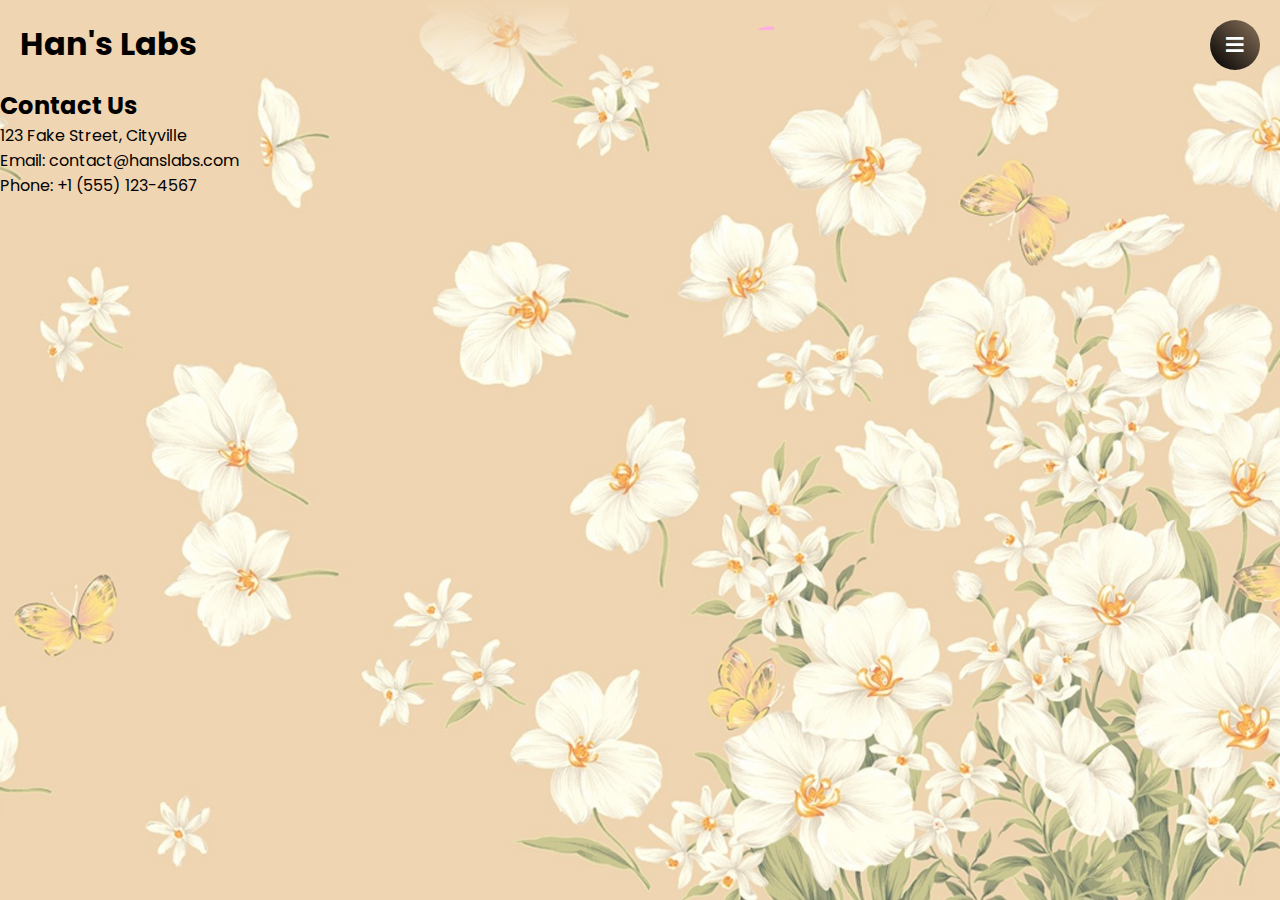
==== p/contacts.html @ b92bb597 "Changed z-index to 2 of flowers and renamed 'flower fall.js'" ====
<!DOCTYPE html>
<html lang="en">

<head>
  <meta charset="UTF-8" />
  <meta http-equiv="X-UA-Compatible" content="IE=edge" />
  <meta name="viewport" content="width=device-width, initial-scale=1.0" />
  <title>Han's Labs | Contacts</title>
  <link rel="stylesheet" href="../style.css">
  <link rel="stylesheet" href="https://cdnjs.cloudflare.com/ajax/libs/font-awesome/5.15.3/css/all.min.css"/>
</head>
<body>
  <header>
  </header>

  <div class="content contact-content">
    <div class="contact-info">
      <h2>Contact Us</h2>
      <p>123 Fake Street, Cityville</p>
      <p>Email: contact@hanslabs.com</p>
      <p>Phone: +1 (555) 123-4567</p>
    </div>
  </div>

  <script src="../js/header.js"></script>
  <script src="../js/flower fall.js"></script>
  <script>
    headerContent("Contacts")
  </script>
</body>
</html>
---- style.css ----
/* Google Fonts*/
@import url("https://fonts.googleapis.com/css2?family=Poppins:wght@300;400;500;600;700&display=swap");
@import url("https://fonts.googleapis.com/css2?family=Cardo:ital,wght@0,400;0,700;1,400&display=swap");

*{
  margin: 0;
  padding: 0;
  box-sizing: border-box;
}

body,
html {
  margin: 0;
  padding: 0;
  overscroll-behavior: none;
  touch-action: none;
}

body {
  background-size: cover;
  background-image: url("image.jpg");
  background-position: center;
  background-repeat: no-repeat;
  font-family: "Poppins", sans-serif;
  user-select: none;
  height: 100vh; 
  overflow: hidden;
}

/* flower fall */
.flower {
  top: 0;
  position: absolute;
  width: 30px;
  height: 30px;
  pointer-events: none;
  animation: flowerFall 6s linear forwards;
  z-index: 2;
}

@keyframes flowerFall {
  to {
    transform: translate(calc(var(--translateX, 0) * 1px), 100vh) rotate(720deg);
    opacity: 0.2;
  }
}


/* header */
header {
  background: linear-gradient(to bottom, #EFD5B2, transparent);
  padding: 20px;
  color: black;
  text-align: center;
  position: relative;
  display: flex;
}

header h1 {
  left: 20px; 
  top: 20px;
  z-index: 3;
}

.wrapper{
  position: fixed;
  top: 0;
  left: 0;
  height: 100%;
  width: 100%;
  background: linear-gradient(-135deg, #FFEEE5, #EFD5B2);
  clip-path: circle(25px at calc(100% - 45px) 45px);
  transition: all 0.3s ease-in-out;
}

#active:checked ~ .wrapper{
  clip-path: circle(75%);
}

.menu-btn{
  position: absolute;
  z-index: 2;
  right: 20px;
  /* left: 20px; */
  top: 20px;
  height: 50px;
  width: 50px;
  text-align: center;
  line-height: 50px;
  border-radius: 50%;
  font-size: 20px;
  color: #fff;
  cursor: pointer;
  background: linear-gradient(-135deg, #8B735B, #000);
  transition: all 0.3s ease-in-out;
}

#active:checked ~ .menu-btn{
  background: linear-gradient(-135deg, #8B735B, #000);
  color: #fff;
}

#active:checked ~ .menu-btn i:before{
  content: "\f00d";
}

.wrapper ul{
  position: absolute;
  top: 50%;
  left: 50%;
  transform: translate(-50%, -50%);
  list-style: none;
  text-align: left;
}

.wrapper ul li{
  margin: 15px 0;
}

.wrapper ul li a{
  color: none;
  text-decoration: none;
  font-size: 30px;
  font-weight: 500;
  padding: 5px 30px;
  color: #000;
  position: relative;
  line-height: 50px;
  transition: all 0.3s ease;
}

.wrapper ul li a:after{
  position: absolute;
  content: "";
  background: #fff;
  width: 100%;
  height: 50px;
  left: 0;
  border-radius: 50px;
  transform: scaleY(0);
  z-index: -1;
  transition: transform 0.3s ease;
}

.wrapper ul li a:hover:after{
  transform: scaleY(1);
}

.wrapper ul li a:hover{
  color: #FFDBBF;
}

input[type="checkbox"]{
  display: none;
}

.current {
  font-style: italic;
  color: darkgrey;
    }

.social-links {
  position: absolute;
  bottom: 10px;
  right: 20px; 
  font-size: 20px;
  width: auto; 
  padding: 10px;
  background-color: transperant;
  color: white;
  text-transform: uppercase;
}

.social-icon {
  margin: 0 10px;
  color: darkgrey;
  text-decoration: none;
}
/* responsiveness */
@media screen and (max-width: 300px) {
  #container header {
    font-size: 50px;
  }
}
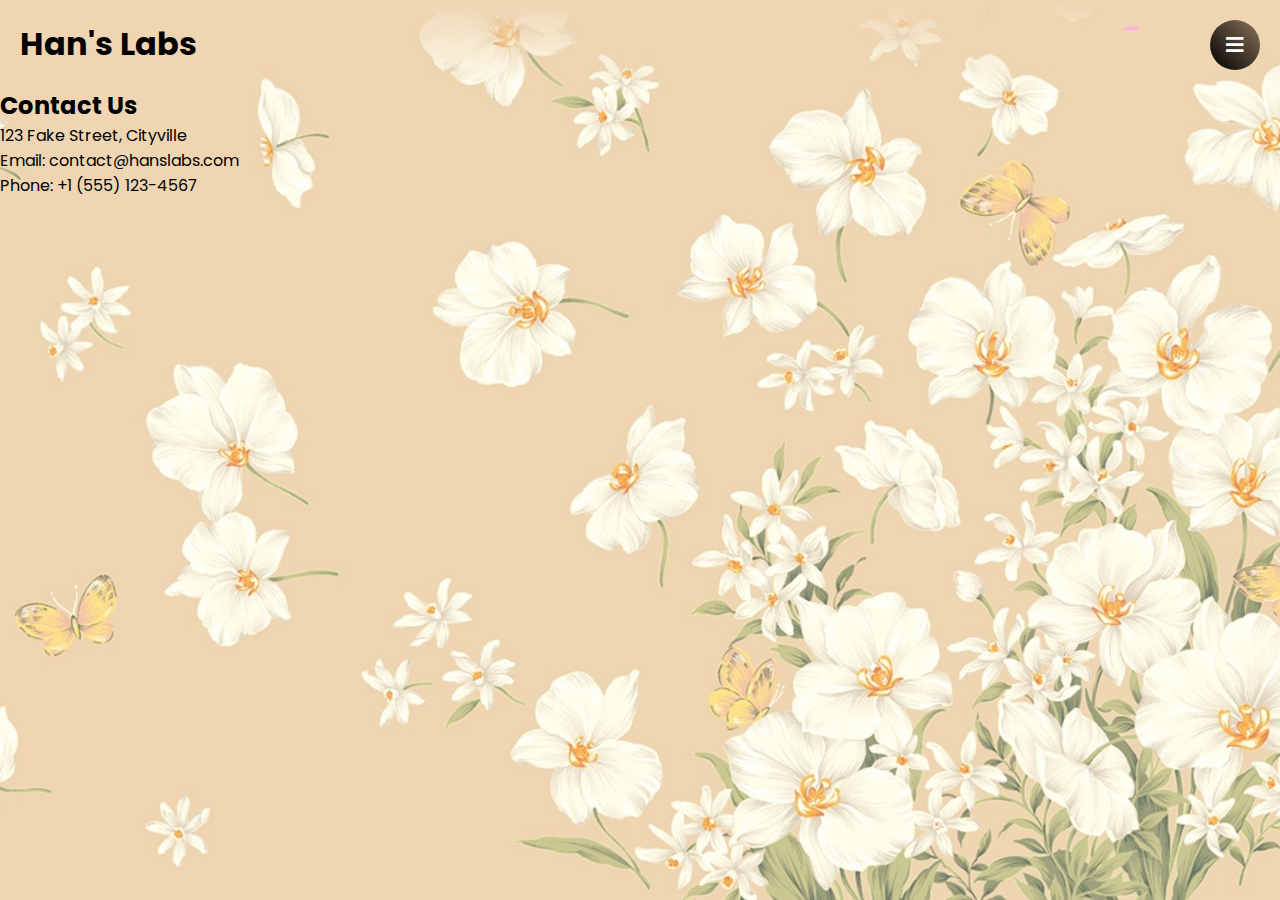
==== commit 7ae49f96: "Wrapper was breaking renamed to 'flowerfall.js'" ====
--- a/p/contacts.html
+++ b/p/contacts.html
@@ -23,7 +23,7 @@
   </div>
 
   <script src="../js/header.js"></script>
-  <script src="../js/flower fall.js"></script>
+  <script src="../js/flowerfall.js"></script>
   <script>
     headerContent("Contacts")
   </script>
--- a/style.css
+++ b/style.css
@@ -66,8 +66,8 @@
   position: fixed;
   top: 0;
   left: 0;
-  height: 100%;
-  width: 100%;
+  height: 100vh;
+  width: 100vw;
   background: linear-gradient(-135deg, #FFEEE5, #EFD5B2);
   clip-path: circle(25px at calc(100% - 45px) 45px);
   transition: all 0.3s ease-in-out;
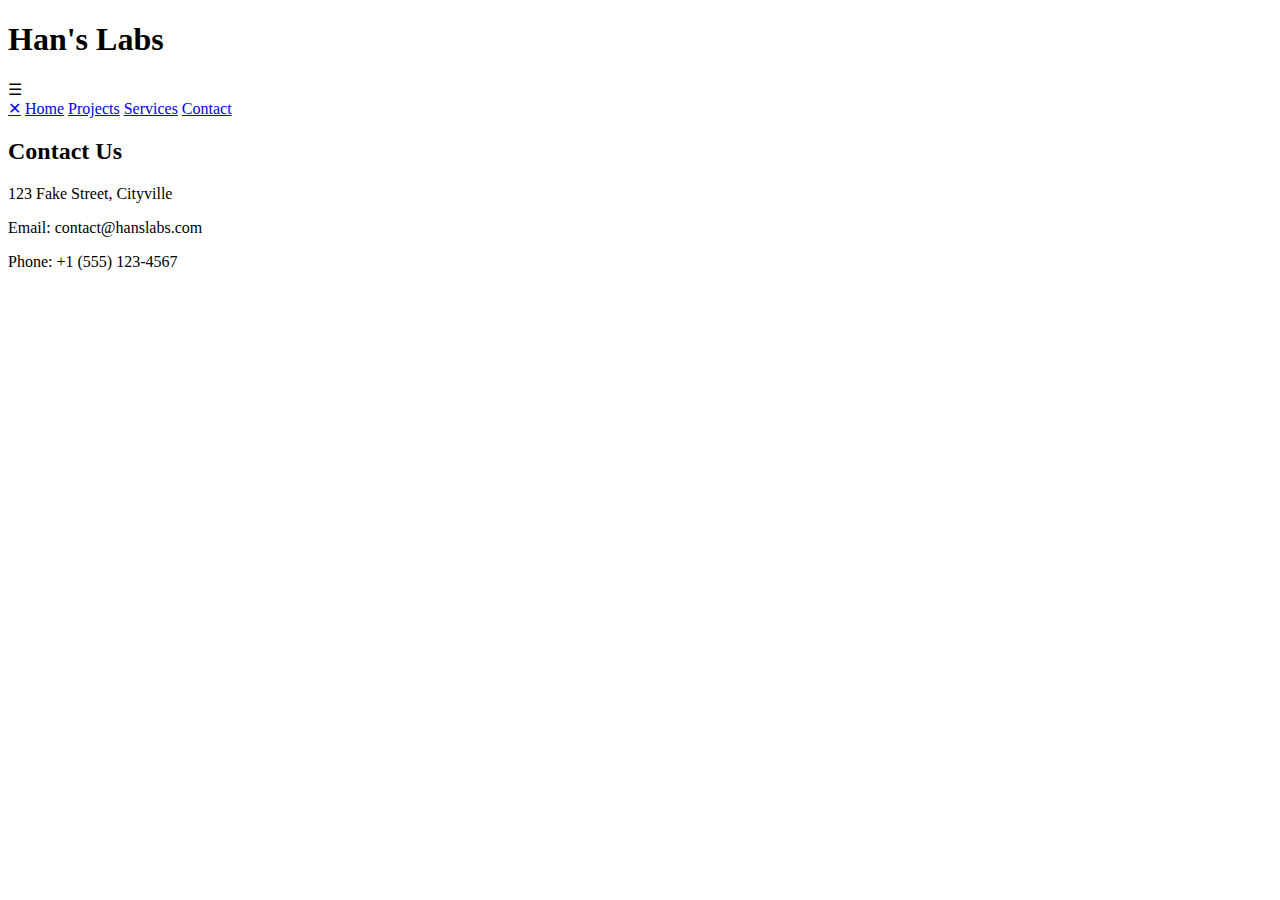
==== commit a3e41354: "Create contacts.html" ====
--- a/p/contacts.html
+++ b/p/contacts.html
@@ -1,17 +1,22 @@
 <!DOCTYPE html>
 <html lang="en">
-
 <head>
-  <meta charset="UTF-8" />
-  <meta http-equiv="X-UA-Compatible" content="IE=edge" />
-  <meta name="viewport" content="width=device-width, initial-scale=1.0" />
-  <title>Han's Labs | Contacts</title>
-  <link rel="stylesheet" href="../style.css">
-  <link rel="stylesheet" href="https://cdnjs.cloudflare.com/ajax/libs/font-awesome/5.15.3/css/all.min.css"/>
+  <link rel="stylesheet" href="styles.css">
 </head>
 <body>
+
   <header>
+    <h1>Han's Labs</h1>
+    <div id="toggleButton" onclick="toggleNavMenu()">☰</div>
   </header>
+
+  <div id="sideNav" class="sidenav">
+    <a href="#" onclick="closeNav()">&#10005;</a>
+    <a href="index.html">Home</a>
+    <a href="projects.html">Projects</a>
+    <a href="services.html">Services</a>
+    <a href="contacts.html">Contact</a>
+  </div>
 
   <div class="content contact-content">
     <div class="contact-info">
@@ -22,10 +27,6 @@
     </div>
   </div>
 
-  <script src="../js/header.js"></script>
-  <script src="../js/flowerfall.js"></script>
-  <script>
-    headerContent("Contacts")
-  </script>
+  <script src="script.js"></script>
 </body>
 </html>
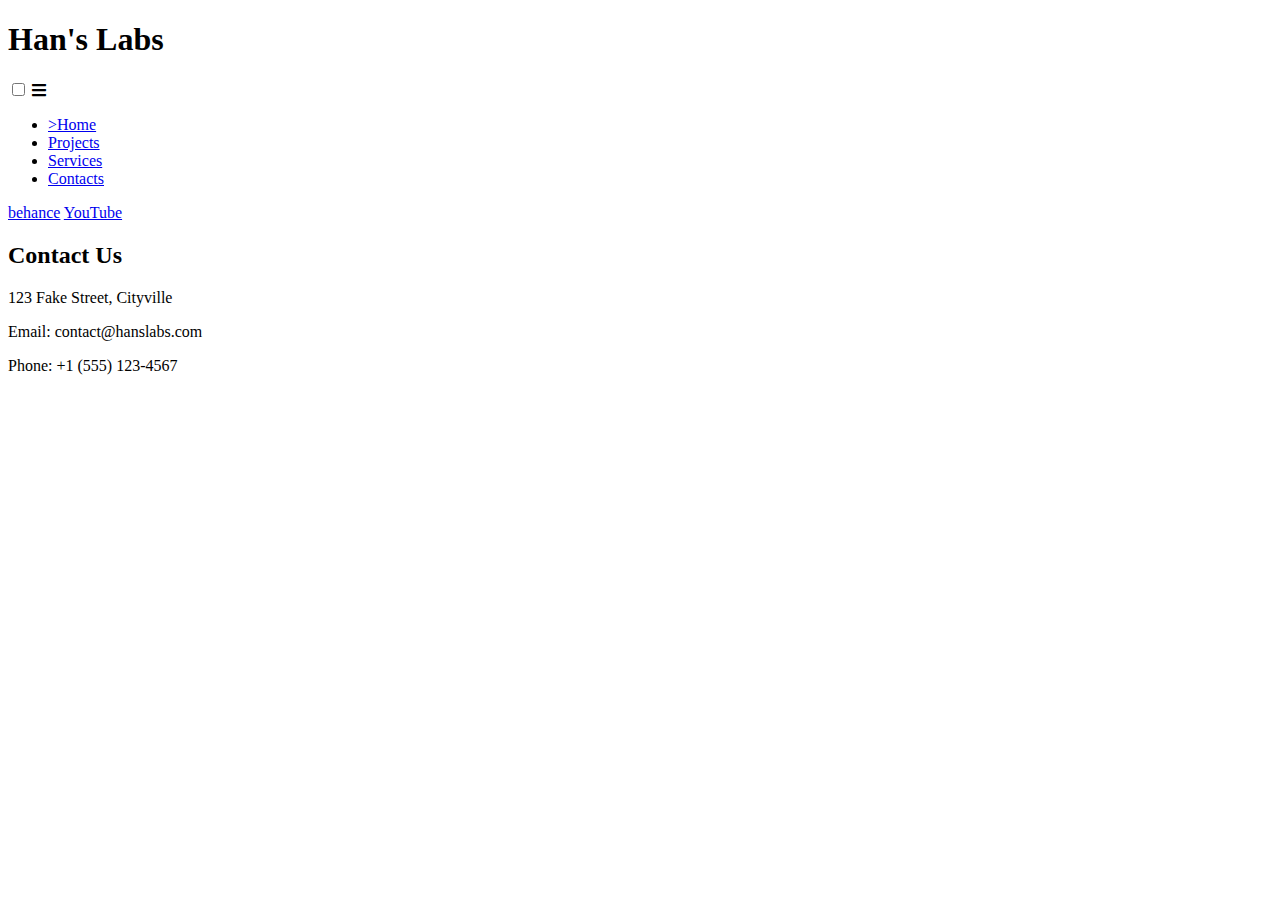
==== commit 71621475: "Update contacts.html" ====
--- a/p/contacts.html
+++ b/p/contacts.html
@@ -1,22 +1,33 @@
 <!DOCTYPE html>
 <html lang="en">
+
 <head>
-  <link rel="stylesheet" href="styles.css">
+  <meta charset="UTF-8" />
+  <meta http-equiv="X-UA-Compatible" content="IE=edge" />
+  <meta name="viewport" content="width=device-width, initial-scale=1.0" />
+  <title>Han's Labs | Contacts</title>
+  <link rel="stylesheet" href="style.css">
+  <link rel="stylesheet" href="https://cdnjs.cloudflare.com/ajax/libs/font-awesome/5.15.3/css/all.min.css"/>
 </head>
 <body>
 
   <header>
     <h1>Han's Labs</h1>
-    <div id="toggleButton" onclick="toggleNavMenu()">☰</div>
-  </header>
-
-  <div id="sideNav" class="sidenav">
-    <a href="#" onclick="closeNav()">&#10005;</a>
-    <a href="index.html">Home</a>
-    <a href="projects.html">Projects</a>
-    <a href="services.html">Services</a>
-    <a href="contacts.html">Contact</a>
-  </div>
+<input type="checkbox" id="active">
+      <label for="active" class="menu-btn"><i class="fas fa-bars"></i></label>
+      <div class="wrapper">
+        <ul>
+        <li><a href="index.html" class="current">>Home</a></li>
+        <li><a href="p/projects.html">Projects</a></li>
+        <li><a href="p/services.html">Services</a></li>
+        <li><a href="p/contacts.html">Contacts</a></li>
+      </ul>  
+    <div class="social-links">
+      <a href="#" class="social-icon">behance</a>
+      <a href="#" class="social-icon">YouTube</a>
+    </div>
+    </div>
+    </header>
 
   <div class="content contact-content">
     <div class="contact-info">
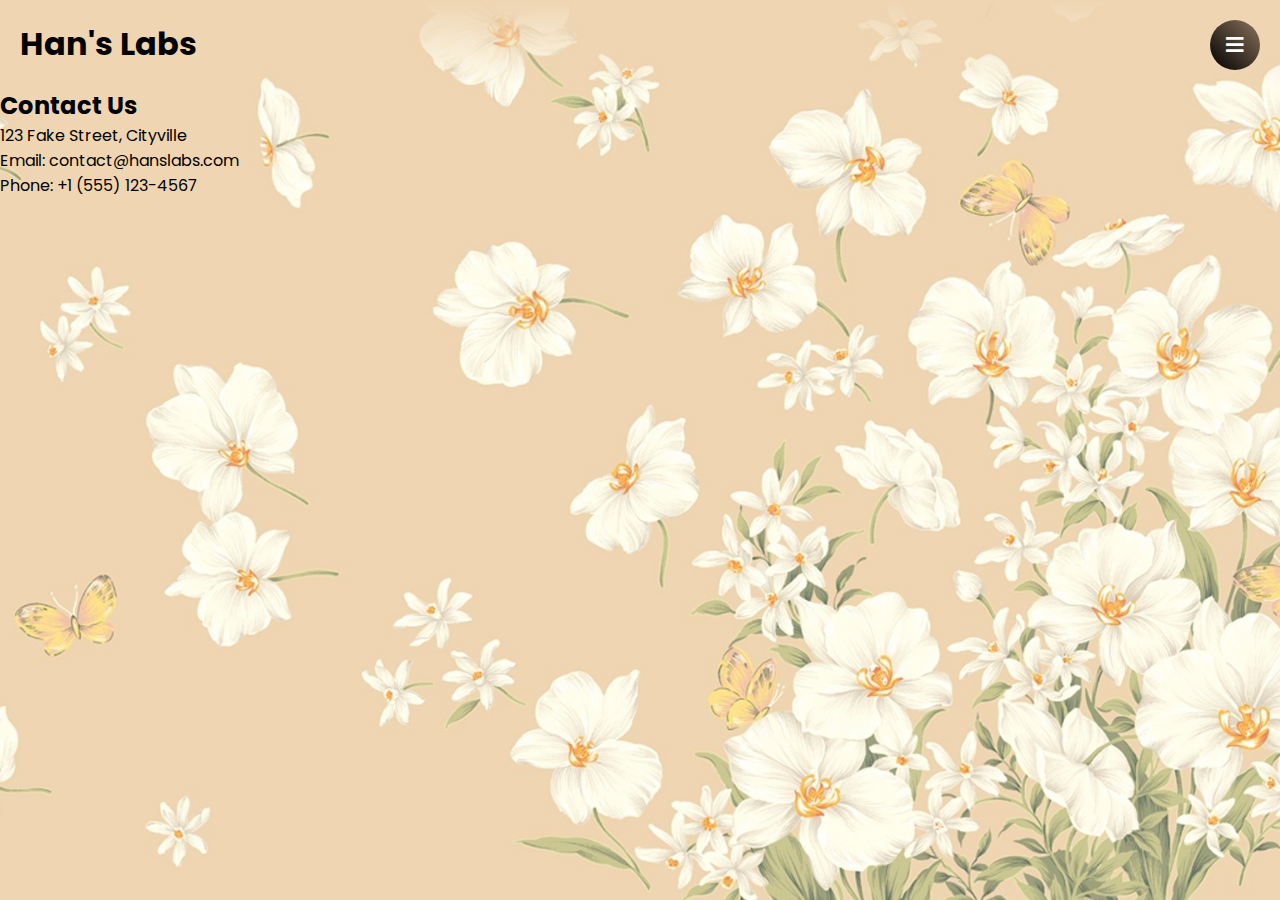
==== commit ae6ff7e1: "Update contacts.html" ====
--- a/p/contacts.html
+++ b/p/contacts.html
@@ -6,7 +6,7 @@
   <meta http-equiv="X-UA-Compatible" content="IE=edge" />
   <meta name="viewport" content="width=device-width, initial-scale=1.0" />
   <title>Han's Labs | Contacts</title>
-  <link rel="stylesheet" href="style.css">
+  <link rel="stylesheet" href="../style.css">
   <link rel="stylesheet" href="https://cdnjs.cloudflare.com/ajax/libs/font-awesome/5.15.3/css/all.min.css"/>
 </head>
 <body>
@@ -17,10 +17,10 @@
       <label for="active" class="menu-btn"><i class="fas fa-bars"></i></label>
       <div class="wrapper">
         <ul>
-        <li><a href="index.html" class="current">>Home</a></li>
+        <li><a href="../index.html">Home</a></li>
         <li><a href="p/projects.html">Projects</a></li>
         <li><a href="p/services.html">Services</a></li>
-        <li><a href="p/contacts.html">Contacts</a></li>
+        <li><a href="p/contacts.html" class="current">Contacts</a></li>
       </ul>  
     <div class="social-links">
       <a href="#" class="social-icon">behance</a>
--- a/style.css
+++ b/style.css
@@ -0,0 +1,177 @@
+/* Google Fonts*/
+@import url("https://fonts.googleapis.com/css2?family=Poppins:wght@300;400;500;600;700&display=swap");
+@import url("https://fonts.googleapis.com/css2?family=Cardo:ital,wght@0,400;0,700;1,400&display=swap");
+
+*{
+  margin: 0;
+  padding: 0;
+  box-sizing: border-box;
+}
+
+body,
+html {
+  margin: 0;
+  padding: 0;
+  overscroll-behavior: none;
+  touch-action: none;
+}
+
+body {
+  background-size: cover;
+  background-image: url("../image.jpg");
+  background-position: center;
+  background-repeat: no-repeat;
+  font-family: "Poppins", sans-serif;
+  user-select: none;
+  height: 100vh; 
+}
+
+/* flower fall */
+.flower {
+  top: 0;
+  position: absolute;
+  width: 30px;
+  height: 30px;
+  pointer-events: none;
+  animation: flowerFall 6s linear forwards;
+  z-index: 1;
+}
+
+@keyframes flowerFall {
+  to {
+    transform: translate(calc(var(--translateX, 0) * 1px), 100vh) rotate(720deg);
+    opacity: 0.2;
+  }
+}
+
+
+/* header */
+header {
+  background: linear-gradient(to bottom, #EFD5B2, transparent);
+  padding: 20px;
+  color: black;
+  text-align: center;
+  position: relative;
+  display: flex;
+}
+
+header h1 {
+  left: 20px; 
+  top: 20px;
+}
+
+.wrapper{
+  position: fixed;
+  top: 0;
+  left: 0;
+  height: 100%;
+  width: 100%;
+  background: linear-gradient(-135deg, #FFEEE5, #EFD5B2);
+  clip-path: circle(25px at calc(100% - 45px) 45px);
+  transition: all 0.3s ease-in-out;
+}
+
+#active:checked ~ .wrapper{
+  clip-path: circle(75%);
+}
+
+.menu-btn{
+  position: absolute;
+  z-index: 2;
+  right: 20px;
+  /* left: 20px; */
+  top: 20px;
+  height: 50px;
+  width: 50px;
+  text-align: center;
+  line-height: 50px;
+  border-radius: 50%;
+  font-size: 20px;
+  color: #fff;
+  cursor: pointer;
+  background: linear-gradient(-135deg, #8B735B, #000);
+  transition: all 0.3s ease-in-out;
+}
+
+#active:checked ~ .menu-btn{
+  background: linear-gradient(-135deg, #8B735B, #000);
+  color: #fff;
+}
+
+#active:checked ~ .menu-btn i:before{
+  content: "\f00d";
+}
+
+.wrapper ul{
+  position: absolute;
+  top: 50%;
+  left: 50%;
+  transform: translate(-50%, -50%);
+  list-style: none;
+  text-align: left;
+}
+
+.wrapper ul li{
+  margin: 15px 0;
+}
+
+.wrapper ul li a{
+  color: none;
+  text-decoration: none;
+  font-size: 30px;
+  font-weight: 500;
+  padding: 5px 30px;
+  color: #000;
+  position: relative;
+  line-height: 50px;
+  transition: all 0.3s ease;
+}
+
+.wrapper ul li a:after{
+  position: absolute;
+  content: "";
+  background: #fff;
+  width: 100%;
+  height: 50px;
+  left: 0;
+  border-radius: 50px;
+  transform: scaleY(0);
+  z-index: -1;
+  transition: transform 0.3s ease;
+}
+
+.wrapper ul li a:hover:after{
+  transform: scaleY(1);
+}
+
+.wrapper ul li a:hover{
+  color: #FFDBBF;
+}
+
+input[type="checkbox"]{
+  display: none;
+}
+
+.social-links {
+  position: absolute;
+  bottom: 10px;
+  right: 20px; 
+  font-size: 20px;
+  width: auto; 
+  padding: 10px;
+  background-color: transperant;
+  color: white;
+  text-transform: uppercase;
+}
+
+.social-icon {
+  margin: 0 10px;
+  color: darkgrey;
+  text-decoration: none;
+}
+/* responsiveness */
+@media screen and (max-width: 300px) {
+  #container header {
+    font-size: 50px;
+  }
+}
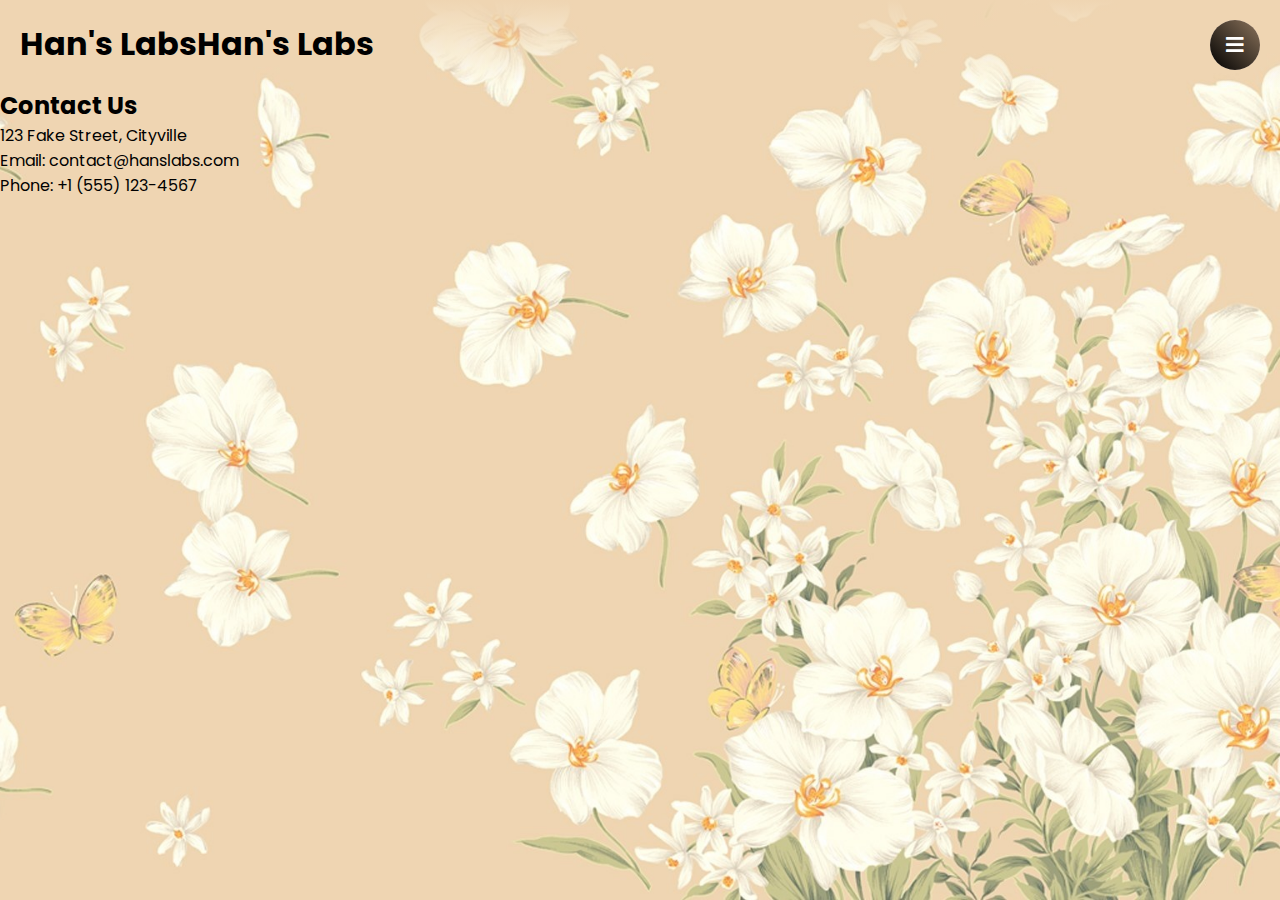
==== commit a1bede8f: "Update contacts.html" ====
--- a/p/contacts.html
+++ b/p/contacts.html
@@ -15,12 +15,13 @@
     <h1>Han's Labs</h1>
 <input type="checkbox" id="active">
       <label for="active" class="menu-btn"><i class="fas fa-bars"></i></label>
-      <div class="wrapper">
+    <h1>Han's Labs</h1>
+    <div class="wrapper">
         <ul>
         <li><a href="../index.html">Home</a></li>
-        <li><a href="p/projects.html">Projects</a></li>
-        <li><a href="p/services.html">Services</a></li>
-        <li><a href="p/contacts.html" class="current">Contacts</a></li>
+        <li><a href="../p/projects.html">Projects</a></li>
+        <li><a href="../p/services.html">Services</a></li>
+        <li><a href="../p/contacts.html" class="current">Contacts</a></li>
       </ul>  
     <div class="social-links">
       <a href="#" class="social-icon">behance</a>
--- a/style.css
+++ b/style.css
@@ -152,6 +152,11 @@
   display: none;
 }
 
+.current {
+  font-style: italic;
+  color: darkgrey;
+    }
+
 .social-links {
   position: absolute;
   bottom: 10px;
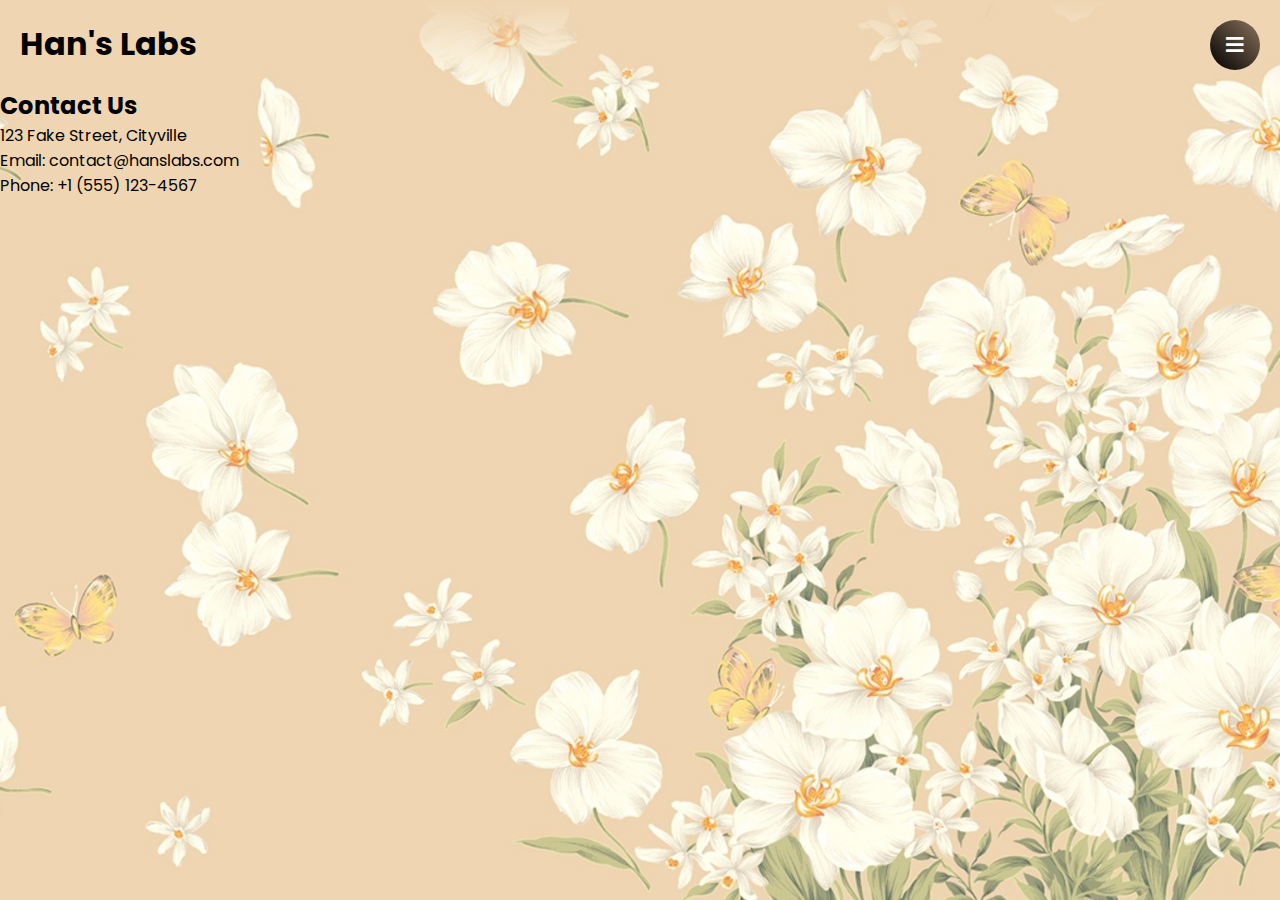
==== commit 70e9a55a: "Update contacts.html" ====
--- a/p/contacts.html
+++ b/p/contacts.html
@@ -15,8 +15,9 @@
     <h1>Han's Labs</h1>
 <input type="checkbox" id="active">
       <label for="active" class="menu-btn"><i class="fas fa-bars"></i></label>
-    <h1>Han's Labs</h1>
+  
     <div class="wrapper">
+        <h1>Han's Labs</h1>
         <ul>
         <li><a href="../index.html">Home</a></li>
         <li><a href="../p/projects.html">Projects</a></li>
